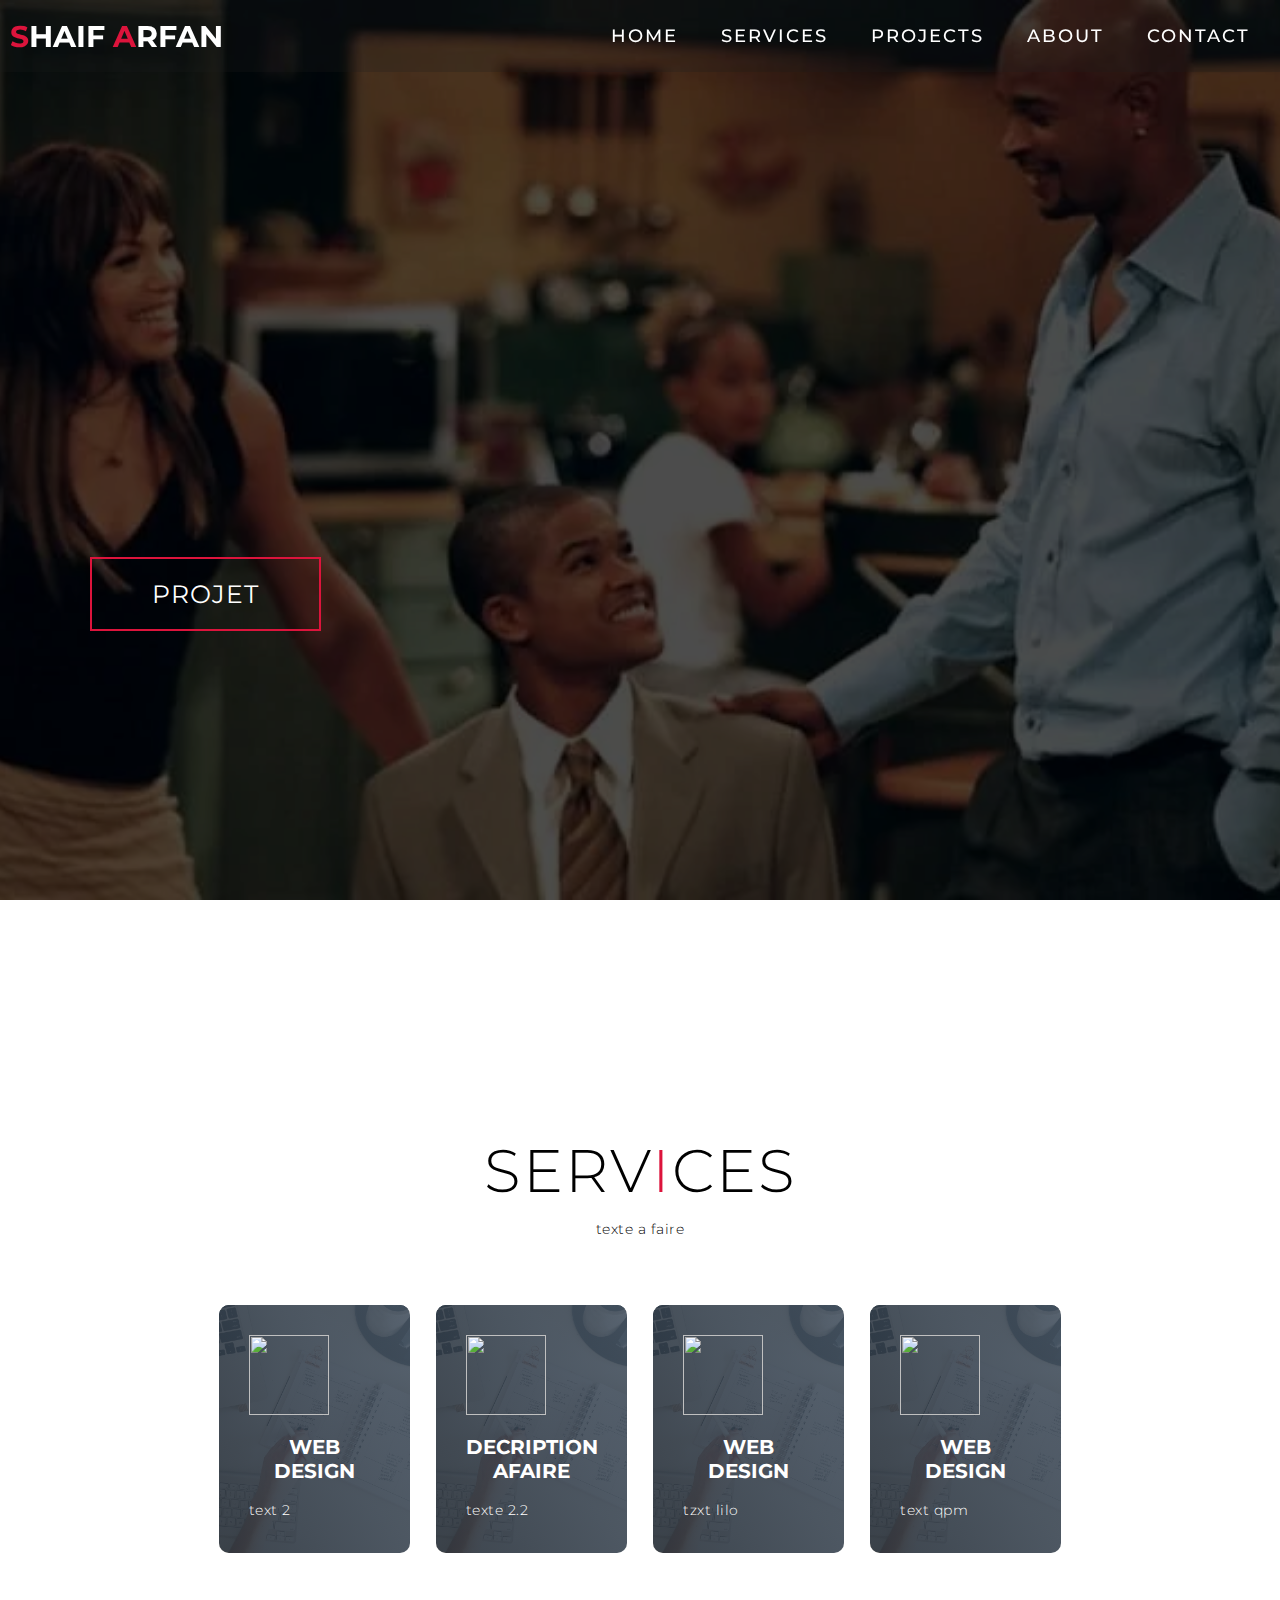
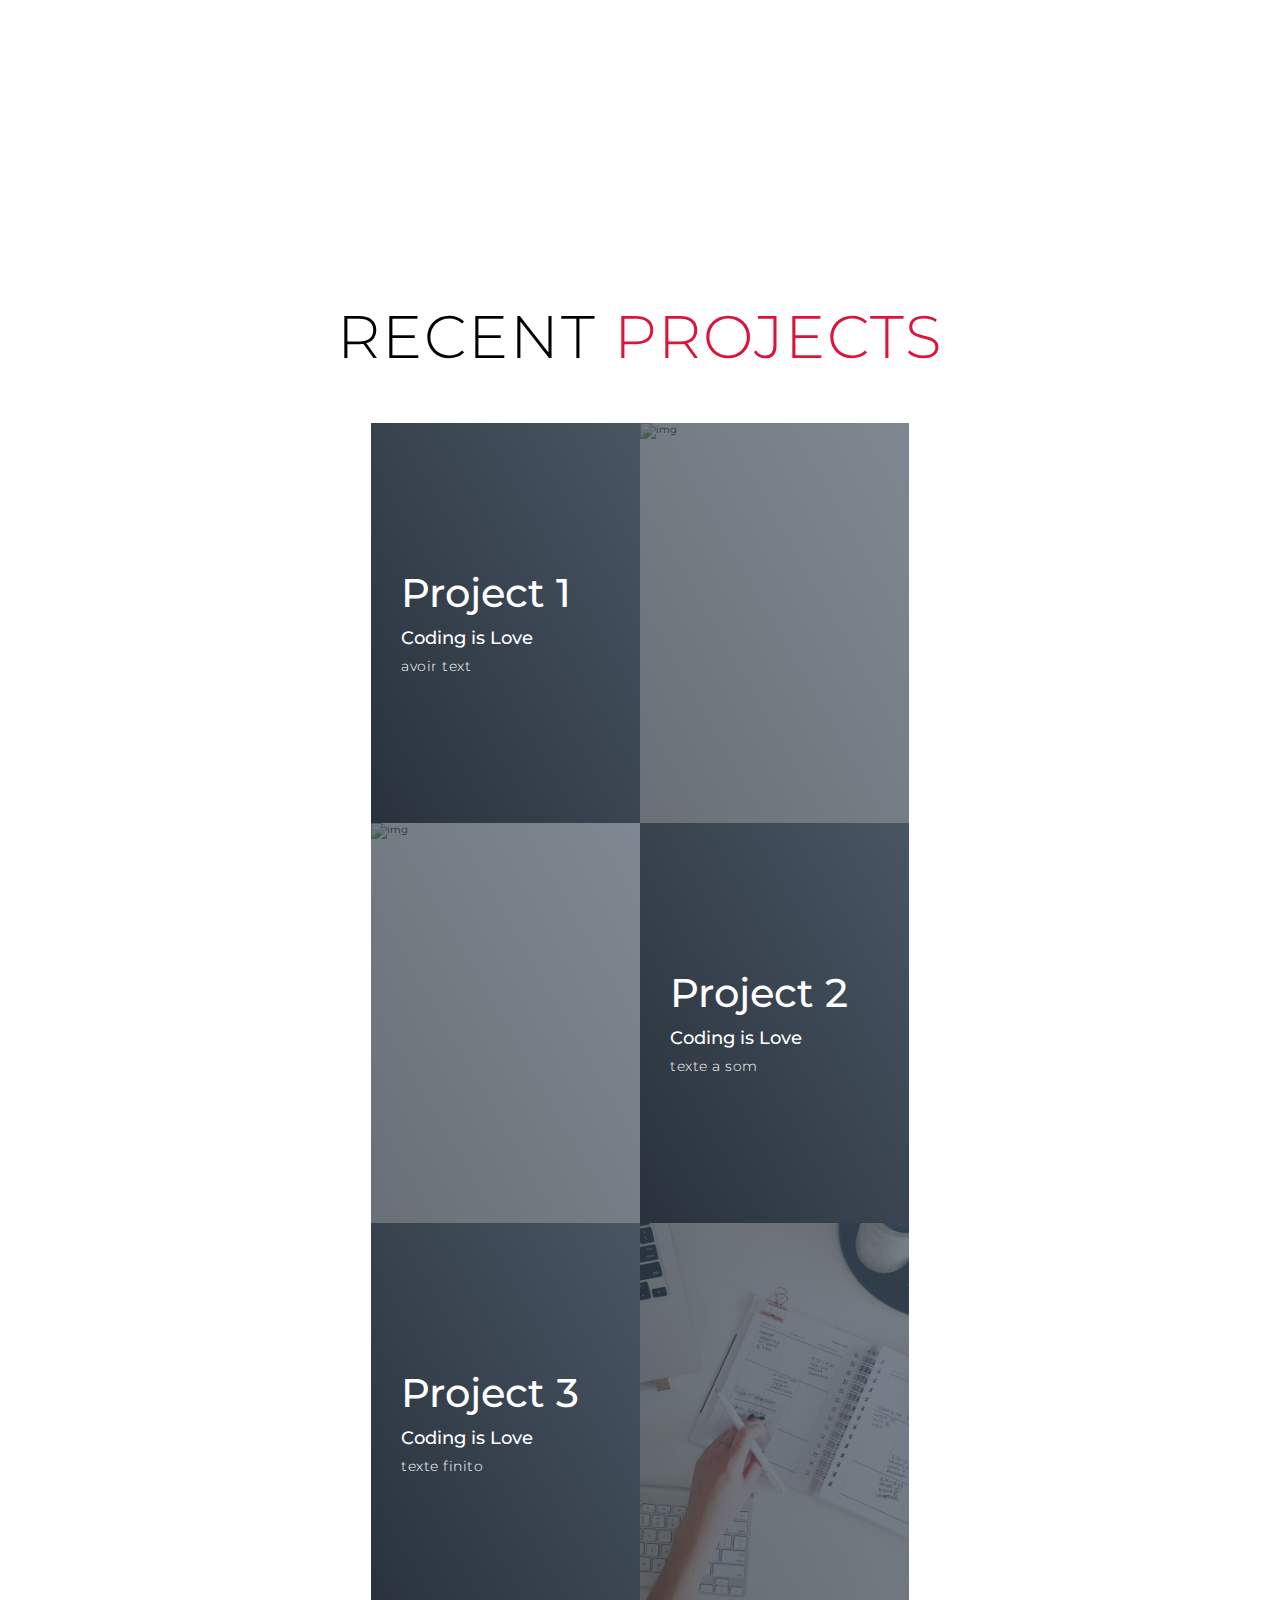
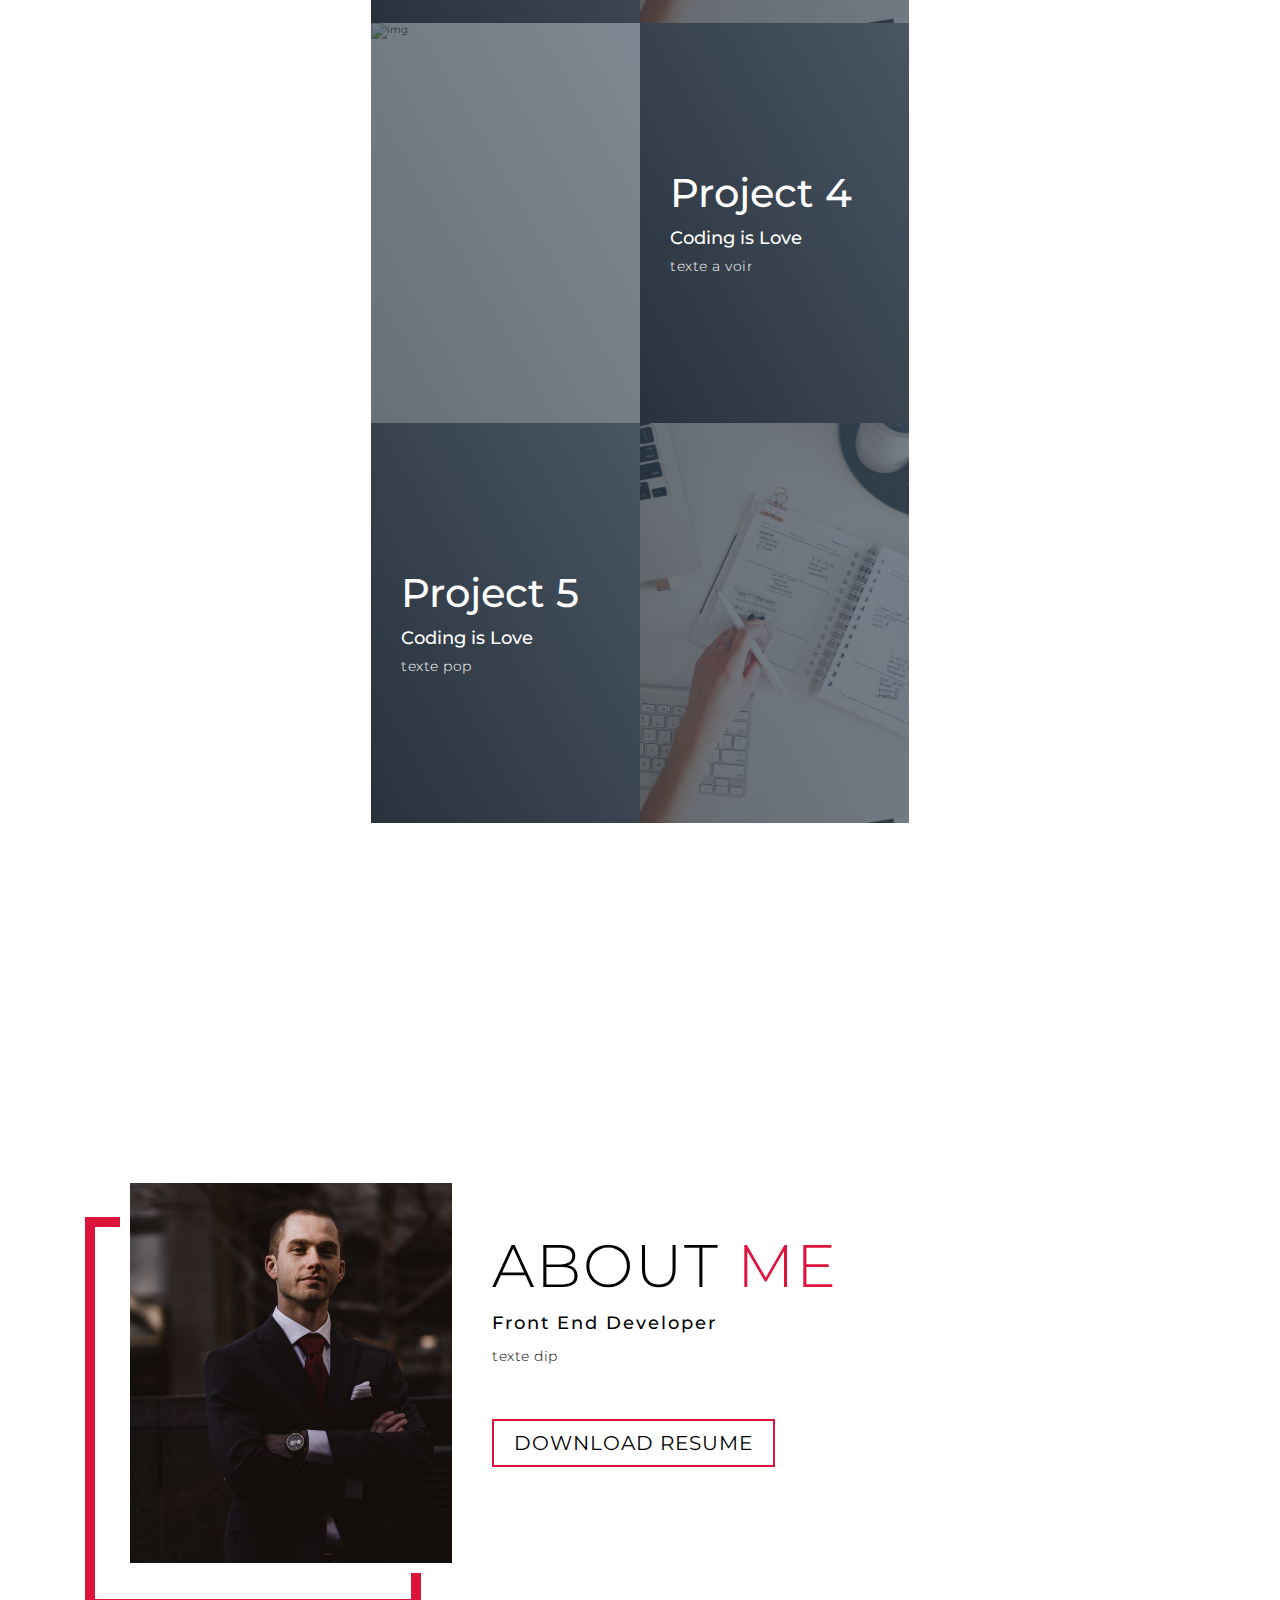
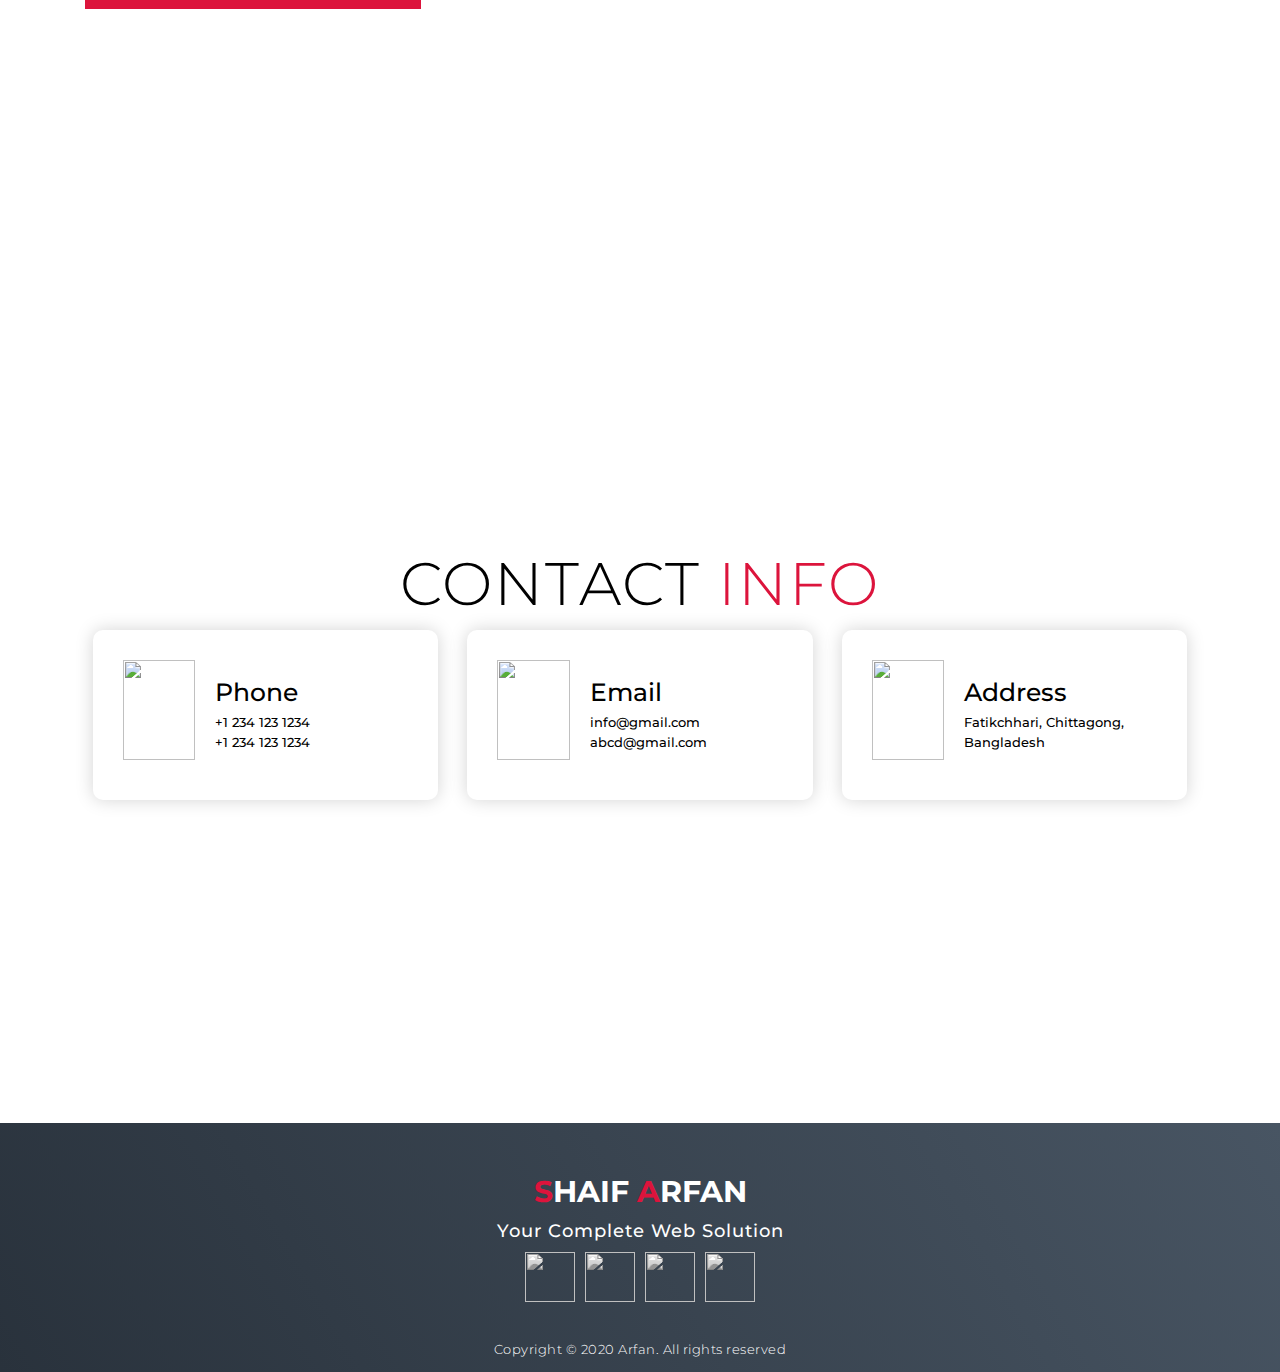
==== index.html @ dea1ff3c "Add files via upload" ====
<!DOCTYPE html>
<html lang="fr">

<head>
  <meta charset="UTF-8">
  <meta name="viewport" content="width=device-width, initial-scale=1.0">
  <link rel="stylesheet" href="style.css">
  <title>My Website</title>
</head>

<body>
  <!-- Header -->
  <section id="header">
    <div class="header container">
      <div class="nav-bar">
        <div class="brand">
          <a href="#hero">
            <h1><span>S</span>haif <span>A</span>rfan</h1>
          </a>
        </div>
        <div class="nav-list">
          <div class="hamburger">
            <div class="bar"></div>
          </div>
          <ul>
            <li><a href="#hero" data-after="Home">Home</a></li>
            <li><a href="#services" data-after="Service">Services</a></li>
            <li><a href="#projects" data-after="Projects">Projects</a></li>
            <li><a href="#about" data-after="About">About</a></li>
            <li><a href="#contact" data-after="Contact">Contact</a></li>
          </ul>
        </div>
      </div>
    </div>
  </section>
  <!-- End Header -->


  <!-- Hero Section  -->
  <section id="hero">
    <div class="hero container">
      <div>
        <h1>bonjour, <span></span></h1>
        <h1>cv <span></span></h1>
        <h1>portfolio <span></span></h1>
        <a href="#projects" type="button" class="cta">projet</a>
      </div>
    </div>
  </section>
  <!-- End Hero Section  -->

  <!-- Service Section -->
  <section id="services">
    <div class="services container">
      <div class="service-top">
        <h1 class="section-title">Serv<span>i</span>ces</h1>
        <p>texte a faire
        </p>
      </div>
      <div class="service-bottom">
        <div class="service-item">
          <div class="icon"><img src="img/diamant.jpg" /></div>
          <h2>Web Design</h2>
          <p>text 2</p>
        </div>
        <div class="service-item">
          <div class="icon"><img src="https://img.icons8.com/bubbles/100/000000/services.png" /></div>
          <h2>decription afaire</h2>
          <p>texte 2.2
          </p>
        </div>
        <div class="service-item">
          <div class="icon"><img src="https://img.icons8.com/bubbles/100/000000/services.png" /></div>
          <h2>Web Design</h2>
          <p>tzxt lilo</p>
        </div>
        <div class="service-item">
          <div class="icon"><img src="https://img.icons8.com/bubbles/100/000000/services.png" /></div>
          <h2>Web Design</h2>
          <p>text qpm</p>
        </div>
      </div>
    </div>
  </section>
  <!-- End Service Section -->

  <!-- Projects Section -->
  <section id="projects">
    <div class="projects container">
      <div class="projects-header">
        <h1 class="section-title">Recent <span>Projects</span></h1>
      </div>
      <div class="all-projects">
        <div class="project-item">
          <div class="project-info">
            <h1>Project 1</h1>
            <h2>Coding is Love</h2>
            <p>avoir text</p>
          </div>
          <div class="project-img">
            <img src="./img/ozumaki.jpg" alt="img">
          </div>
        </div>
        <div class="project-item">
          <div class="project-info">
            <h1>Project 2</h1>
            <h2>Coding is Love</h2>
            <p>texte a som</p>
          </div>
          <div class="project-img">
            <img src="img/diamant.jpg" alt="img">
          </div>
        </div>
        <div class="project-item">
          <div class="project-info">
            <h1>Project 3</h1>
            <h2>Coding is Love</h2>
            <p>texte finito</p>
          </div>
          <div class="project-img">
            <img src="./img/img-1.png" alt="img">
          </div>
        </div>
        <div class="project-item">
          <div class="project-info">
            <h1>Project 4</h1>
            <h2>Coding is Love</h2>
            <p>texte a voir</p>
          </div>
          <div class="project-img">
            <img src="img/mlp.jfif"alt="img">
          </div>
        </div>
        <div class="project-item">
          <div class="project-info">
            <h1>Project 5</h1>
            <h2>Coding is Love</h2>
            <p>texte pop</p>
          </div>
          <div class="project-img">
            <img src="./img/img-1.png" alt="img">
          </div>
        </div>
      </div>
    </div>
  </section>
  <!-- End Projects Section -->

  <!-- About Section -->
  <section id="about">
    <div class="about container">
      <div class="col-left">
        <div class="about-img">
          <img src="./img/img-2.png" alt="img">
        </div>
      </div>
      <div class="col-right">
        <h1 class="section-title">About <span>me</span></h1>
        <h2>Front End Developer</h2>
        <p>texte dip</p>
        <a href="#" class="cta">Download Resume</a>
      </div>
    </div>
  </section>
  <!-- End About Section -->

  <!-- Contact Section -->
  <section id="contact">
    <div class="contact container">
      <div>
        <h1 class="section-title">Contact <span>info</span></h1>
      </div>
      <div class="contact-items">
        <div class="contact-item">
          <div class="icon"><img src="https://img.icons8.com/bubbles/100/000000/phone.png" /></div>
          <div class="contact-info">
            <h1>Phone</h1>
            <h2>+1 234 123 1234</h2>
            <h2>+1 234 123 1234</h2>
          </div>
        </div>
        <div class="contact-item">
          <div class="icon"><img src="https://img.icons8.com/bubbles/100/000000/new-post.png" /></div>
          <div class="contact-info">
            <h1>Email</h1>
            <h2>info@gmail.com</h2>
            <h2>abcd@gmail.com</h2>
          </div>
        </div>
        <div class="contact-item">
          <div class="icon"><img src="https://img.icons8.com/bubbles/100/000000/map-marker.png" /></div>
          <div class="contact-info">
            <h1>Address</h1>
            <h2>Fatikchhari, Chittagong, Bangladesh</h2>
          </div>
        </div>
      </div>
    </div>
  </section>
  <!-- End Contact Section -->

  <!-- Footer -->
  <section id="footer">
    <div class="footer container">
      <div class="brand">
        <h1><span>S</span>haif <span>A</span>rfan</h1>
      </div>
      <h2>Your Complete Web Solution</h2>
      <div class="social-icon">
        <div class="social-item">
          <a href="#"><img src="https://img.icons8.com/bubbles/100/000000/facebook-new.png" /></a>
        </div>
        <div class="social-item">
          <a href="#"><img src="https://img.icons8.com/bubbles/100/000000/instagram-new.png" /></a>
        </div>
        <div class="social-item">
          <a href="#"><img src="https://img.icons8.com/bubbles/100/000000/twitter.png" /></a>
        </div>
        <div class="social-item">
          <a href="#"><img src="https://img.icons8.com/bubbles/100/000000/behance.png" /></a>
        </div>
      </div>
      <p>Copyright © 2020 Arfan. All rights reserved</p>
    </div>
  </section>
  <!-- End Footer -->
  <script src="./app.js"></script>
</body>

</html>
---- style.css ----
@import 'https://fonts.googleapis.com/css?family=Montserrat:300, 400, 700&display=swap';
* {
	padding: 0;
	margin: 0;
	box-sizing: border-box;
}
html {
	font-size: 10px;
	font-family: 'Montserrat', sans-serif;
	scroll-behavior: smooth;
}
a {
	text-decoration: none;
}
.container {
	min-height: 100vh;
	width: 100%;
	display: flex;
	align-items: center;
	justify-content: center;
}
img {
	height: 100%;
	width: 100%;
	object-fit: cover;
}
p {
	color: black;
	font-size: 1.4rem;
	margin-top: 5px;
	line-height: 2.5rem;
	font-weight: 300;
	letter-spacing: 0.05rem;
}
.section-title {
	font-size: 4rem;
	font-weight: 300;
	color: black;
	margin-bottom: 10px;
	text-transform: uppercase;
	letter-spacing: 0.2rem;
	text-align: center;
}
.section-title span {
	color: crimson;
}

.cta {
	display: inline-block;
	padding: 10px 30px;
	color: white;
	background-color: transparent;
	border: 2px solid crimson;
	font-size: 2rem;
	text-transform: uppercase;
	letter-spacing: 0.1rem;
	margin-top: 30px;
	transition: 0.3s ease;
	transition-property: background-color, color;
}
.cta:hover {
	color: white;
	background-color: crimson;
}
.brand h1 {
	font-size: 3rem;
	text-transform: uppercase;
	color: white;
}
.brand h1 span {
	color: crimson;
}

/* Header section */
#header {
	position: fixed;
	z-index: 1000;
	left: 0;
	top: 0;
	width: 100vw;
	height: auto;
}
#header .header {
	min-height: 8vh;
	background-color: rgba(31, 30, 30, 0.24);
	transition: 0.3s ease background-color;
}
#header .nav-bar {
	display: flex;
	align-items: center;
	justify-content: space-between;
	width: 100%;
	height: 100%;
	max-width: 1300px;
	padding: 0 10px;
}
#header .nav-list ul {
	list-style: none;
	position: absolute;
	background-color: rgb(31, 30, 30);
	width: 100vw;
	height: 100vh;
	left: 100%;
	top: 0;
	display: flex;
	flex-direction: column;
	justify-content: center;
	align-items: center;
	z-index: 1;
	overflow-x: hidden;
	transition: 0.5s ease left;
}
#header .nav-list ul.active {
	left: 0%;
}
#header .nav-list ul a {
	font-size: 2.5rem;
	font-weight: 500;
	letter-spacing: 0.2rem;
	text-decoration: none;
	color: white;
	text-transform: uppercase;
	padding: 20px;
	display: block;
}
#header .nav-list ul a::after {
	content: attr(data-after);
	position: absolute;
	top: 50%;
	left: 50%;
	transform: translate(-50%, -50%) scale(0);
	color: rgba(240, 248, 255, 0.021);
	font-size: 13rem;
	letter-spacing: 50px;
	z-index: -1;
	transition: 0.3s ease letter-spacing;
}
#header .nav-list ul li:hover a::after {
	transform: translate(-50%, -50%) scale(1);
	letter-spacing: initial;
}
#header .nav-list ul li:hover a {
	color: crimson;
}
#header .hamburger {
	height: 60px;
	width: 60px;
	display: inline-block;
	border: 3px solid white;
	border-radius: 50%;
	position: relative;
	display: flex;
	align-items: center;
	justify-content: center;
	z-index: 100;
	cursor: pointer;
	transform: scale(0.8);
	margin-right: 20px;
}
#header .hamburger:after {
	position: absolute;
	content: '';
	height: 100%;
	width: 100%;
	border-radius: 50%;
	border: 3px solid white;
	animation: hamburger_puls 1s ease infinite;
}
#header .hamburger .bar {
	height: 2px;
	width: 30px;
	position: relative;
	background-color: white;
	z-index: -1;
}
#header .hamburger .bar::after,
#header .hamburger .bar::before {
	content: '';
	position: absolute;
	height: 100%;
	width: 100%;
	left: 0;
	background-color: white;
	transition: 0.3s ease;
	transition-property: top, bottom;
}
#header .hamburger .bar::after {
	top: 8px;
}
#header .hamburger .bar::before {
	bottom: 8px;
}
#header .hamburger.active .bar::before {
	bottom: 0;
}
#header .hamburger.active .bar::after {
	top: 0;
}
/* End Header section */

/* Hero Section */
#hero {
	background-image: url(./img/Collage-sans-titre-33-min-4.webp);
	background-size: cover;
	background-position: top center;
	position: relative;
	z-index: 1;
}
#hero::after {
	content: '';
	position: absolute;
	left: 0;
	top: 0;
	height: 100%;
	width: 100%;
	background-color: black;
	opacity: 0.7;
	z-index: -1;
}
#hero .hero {
	max-width: 1200px;
	margin: 0 auto;
	padding: 0 50px;
	justify-content: flex-start;
}
#hero h1 {
	display: block;
	width: fit-content;
	font-size: 4rem;
	position: relative;
	color: transparent;
	animation: text_reveal 0.5s ease forwards;
	animation-delay: 1s;
}
#hero h1:nth-child(1) {
	animation-delay: 1s;
}
#hero h1:nth-child(2) {
	animation-delay: 2s;
}
#hero h1:nth-child(3) {
	animation: text_reveal_name 0.5s ease forwards;
	animation-delay: 3s;
}
#hero h1 span {
	position: absolute;
	top: 0;
	left: 0;
	height: 100%;
	width: 0;
	background-color: crimson;
	animation: text_reveal_box 1s ease;
	animation-delay: 0.5s;
}
#hero h1:nth-child(1) span {
	animation-delay: 0.5s;
}
#hero h1:nth-child(2) span {
	animation-delay: 1.5s;
}
#hero h1:nth-child(3) span {
	animation-delay: 2.5s;
}

/* End Hero Section */

/* Services Section */
#services .services {
	flex-direction: column;
	text-align: center;
	max-width: 1500px;
	margin: 0 auto;
	padding: 100px 0;
}
#services .service-top {
	max-width: 500px;
	margin: 0 auto;
}
#services .service-bottom {
	display: flex;
	align-items: center;
	justify-content: center;
	flex-wrap: wrap;
	margin-top: 50px;
}
#services .service-item {
	flex-basis: 80%;
	display: flex;
	align-items: flex-start;
	justify-content: center;
	flex-direction: column;
	padding: 30px;
	border-radius: 10px;
	background-image: url(./img/img-1.png);
	background-size: cover;
	margin: 10px 5%;
	position: relative;
	z-index: 1;
	overflow: hidden;
}
#services .service-item::after {
	content: '';
	position: absolute;
	left: 0;
	top: 0;
	height: 100%;
	width: 100%;
	background-image: linear-gradient(60deg, #29323c 0%, #485563 100%);
	opacity: 0.9;
	z-index: -1;
}
#services .service-bottom .icon {
	height: 80px;
	width: 80px;
	margin-bottom: 20px;
}
#services .service-item h2 {
	font-size: 2rem;
	color: white;
	margin-bottom: 10px;
	text-transform: uppercase;
}
#services .service-item p {
	color: white;
	text-align: left;
}
/* End Services Section */

/* Projects section */
#projects .projects {
	flex-direction: column;
	max-width: 1200px;
	margin: 0 auto;
	padding: 100px 0;
}
#projects .projects-header h1 {
	margin-bottom: 50px;
}
#projects .all-projects {
	display: flex;
	align-items: center;
	justify-content: center;
	flex-direction: column;
}
#projects .project-item {
	display: flex;
	align-items: center;
	justify-content: center;
	flex-direction: column;
	width: 80%;
	margin: 20px auto;
	overflow: hidden;
	border-radius: 10px;
}
#projects .project-info {
	padding: 30px;
	flex-basis: 50%;
	height: 100%;
	display: flex;
	align-items: flex-start;
	justify-content: center;
	flex-direction: column;
	background-image: linear-gradient(60deg, #29323c 0%, #485563 100%);
	color: white;
}
#projects .project-info h1 {
	font-size: 4rem;
	font-weight: 500;
}
#projects .project-info h2 {
	font-size: 1.8rem;
	font-weight: 500;
	margin-top: 10px;
}
#projects .project-info p {
	color: white;
}
#projects .project-img {
	flex-basis: 50%;
	height: 300px;
	overflow: hidden;
	position: relative;
}
#projects .project-img:after {
	content: '';
	position: absolute;
	left: 0;
	top: 0;
	height: 100%;
	width: 100%;
	background-image: linear-gradient(60deg, #29323c 0%, #485563 100%);
	opacity: 0.7;
}
#projects .project-img img {
	transition: 0.3s ease transform;
}
#projects .project-item:hover .project-img img {
	transform: scale(1.1);
}
/* End Projects section */

/* About Section */
#about .about {
	flex-direction: column-reverse;
	text-align: center;
	max-width: 1200px;
	margin: 0 auto;
	padding: 100px 20px;
}
#about .col-left {
	width: 250px;
	height: 360px;
}
#about .col-right {
	width: 100%;
}
#about .col-right h2 {
	font-size: 1.8rem;
	font-weight: 500;
	letter-spacing: 0.2rem;
	margin-bottom: 10px;
}
#about .col-right p {
	margin-bottom: 20px;
}
#about .col-right .cta {
	color: black;
	margin-bottom: 50px;
	padding: 10px 20px;
	font-size: 2rem;
}
#about .col-left .about-img {
	height: 100%;
	width: 100%;
	position: relative;
	border: 10px solid white;
}
#about .col-left .about-img::after {
	content: '';
	position: absolute;
	left: -33px;
	top: 19px;
	height: 98%;
	width: 98%;
	border: 7px solid crimson;
	z-index: -1;
}
/* End About Section */

/* contact Section */
#contact .contact {
	flex-direction: column;
	max-width: 1200px;
	margin: 0 auto;
	width: 90%;
}
#contact .contact-items {
	/* max-width: 400px; */
	width: 100%;
}
#contact .contact-item {
	width: 80%;
	padding: 20px;
	text-align: center;
	border-radius: 10px;
	padding: 30px;
	margin: 30px;
	display: flex;
	justify-content: center;
	align-items: center;
	flex-direction: column;
	box-shadow: 0px 0px 18px 0 #0000002c;
	transition: 0.3s ease box-shadow;
}
#contact .contact-item:hover {
	box-shadow: 0px 0px 5px 0 #0000002c;
}
#contact .icon {
	width: 70px;
	margin: 0 auto;
	margin-bottom: 10px;
}
#contact .contact-info h1 {
	font-size: 2.5rem;
	font-weight: 500;
	margin-bottom: 5px;
}
#contact .contact-info h2 {
	font-size: 1.3rem;
	line-height: 2rem;
	font-weight: 500;
}
/*End contact Section */

/* Footer */
#footer {
	background-image: linear-gradient(60deg, #29323c 0%, #485563 100%);
}
#footer .footer {
	min-height: 200px;
	flex-direction: column;
	padding-top: 50px;
	padding-bottom: 10px;
}
#footer h2 {
	color: white;
	font-weight: 500;
	font-size: 1.8rem;
	letter-spacing: 0.1rem;
	margin-top: 10px;
	margin-bottom: 10px;
}
#footer .social-icon {
	display: flex;
	margin-bottom: 30px;
}
#footer .social-item {
	height: 50px;
	width: 50px;
	margin: 0 5px;
}
#footer .social-item img {
	filter: grayscale(1);
	transition: 0.3s ease filter;
}
#footer .social-item:hover img {
	filter: grayscale(0);
}
#footer p {
	color: white;
	font-size: 1.3rem;
}
/* End Footer */

/* Keyframes */
@keyframes hamburger_puls {
	0% {
		opacity: 1;
		transform: scale(1);
	}
	100% {
		opacity: 0;
		transform: scale(1.4);
	}
}
@keyframes text_reveal_box {
	50% {
		width: 100%;
		left: 0;
	}
	100% {
		width: 0;
		left: 100%;
	}
}
@keyframes text_reveal {
	100% {
		color: white;
	}
}
@keyframes text_reveal_name {
	100% {
		color: crimson;
		font-weight: 500;
	}
}
/* End Keyframes */

/* Media Query For Tablet */
@media only screen and (min-width: 768px) {
	.cta {
		font-size: 2.5rem;
		padding: 20px 60px;
	}
	h1.section-title {
		font-size: 6rem;
	}

	/* Hero */
	#hero h1 {
		font-size: 7rem;
	}
	/* End Hero */

	/* Services Section */
	#services .service-bottom .service-item {
		flex-basis: 45%;
		margin: 2.5%;
	}
	/* End Services Section */

	/* Project */
	#projects .project-item {
		flex-direction: row;
	}
	#projects .project-item:nth-child(even) {
		flex-direction: row-reverse;
	}
	#projects .project-item {
		height: 400px;
		margin: 0;
		width: 100%;
		border-radius: 0;
	}
	#projects .all-projects .project-info {
		height: 100%;
	}
	#projects .all-projects .project-img {
		height: 100%;
	}
	/* End Project */

	/* About */
	#about .about {
		flex-direction: row;
	}
	#about .col-left {
		width: 600px;
		height: 400px;
		padding-left: 60px;
	}
	#about .about .col-left .about-img::after {
		left: -45px;
		top: 34px;
		height: 98%;
		width: 98%;
		border: 10px solid crimson;
	}
	#about .col-right {
		text-align: left;
		padding: 30px;
	}
	#about .col-right h1 {
		text-align: left;
	}
	/* End About */

	/* contact  */
	#contact .contact {
		flex-direction: column;
		padding: 100px 0;
		align-items: center;
		justify-content: center;
		min-width: 20vh;
	}
	#contact .contact-items {
		width: 100%;
		display: flex;
		flex-direction: row;
		justify-content: space-evenly;
		margin: 0;
	}
	#contact .contact-item {
		width: 30%;
		margin: 0;
		flex-direction: row;
	}
	#contact .contact-item .icon {
		height: 100px;
		width: 100px;
	}
	#contact .contact-item .icon img {
		object-fit: contain;
	}
	#contact .contact-item .contact-info {
		width: 100%;
		text-align: left;
		padding-left: 20px;
	}
	/* End contact  */
}
/* End Media Query For Tablet */

/* Media Query For Desktop */
@media only screen and (min-width: 1200px) {
	/* header */
	#header .hamburger {
		display: none;
	}
	#header .nav-list ul {
		position: initial;
		display: block;
		height: auto;
		width: fit-content;
		background-color: transparent;
	}
	#header .nav-list ul li {
		display: inline-block;
	}
	#header .nav-list ul li a {
		font-size: 1.8rem;
	}
	#header .nav-list ul a:after {
		display: none;
	}
	/* End header */

	#services .service-bottom .service-item {
		flex-basis: 22%;
		margin: 1.5%;
	}
}
/* End  Media Query For Desktop */
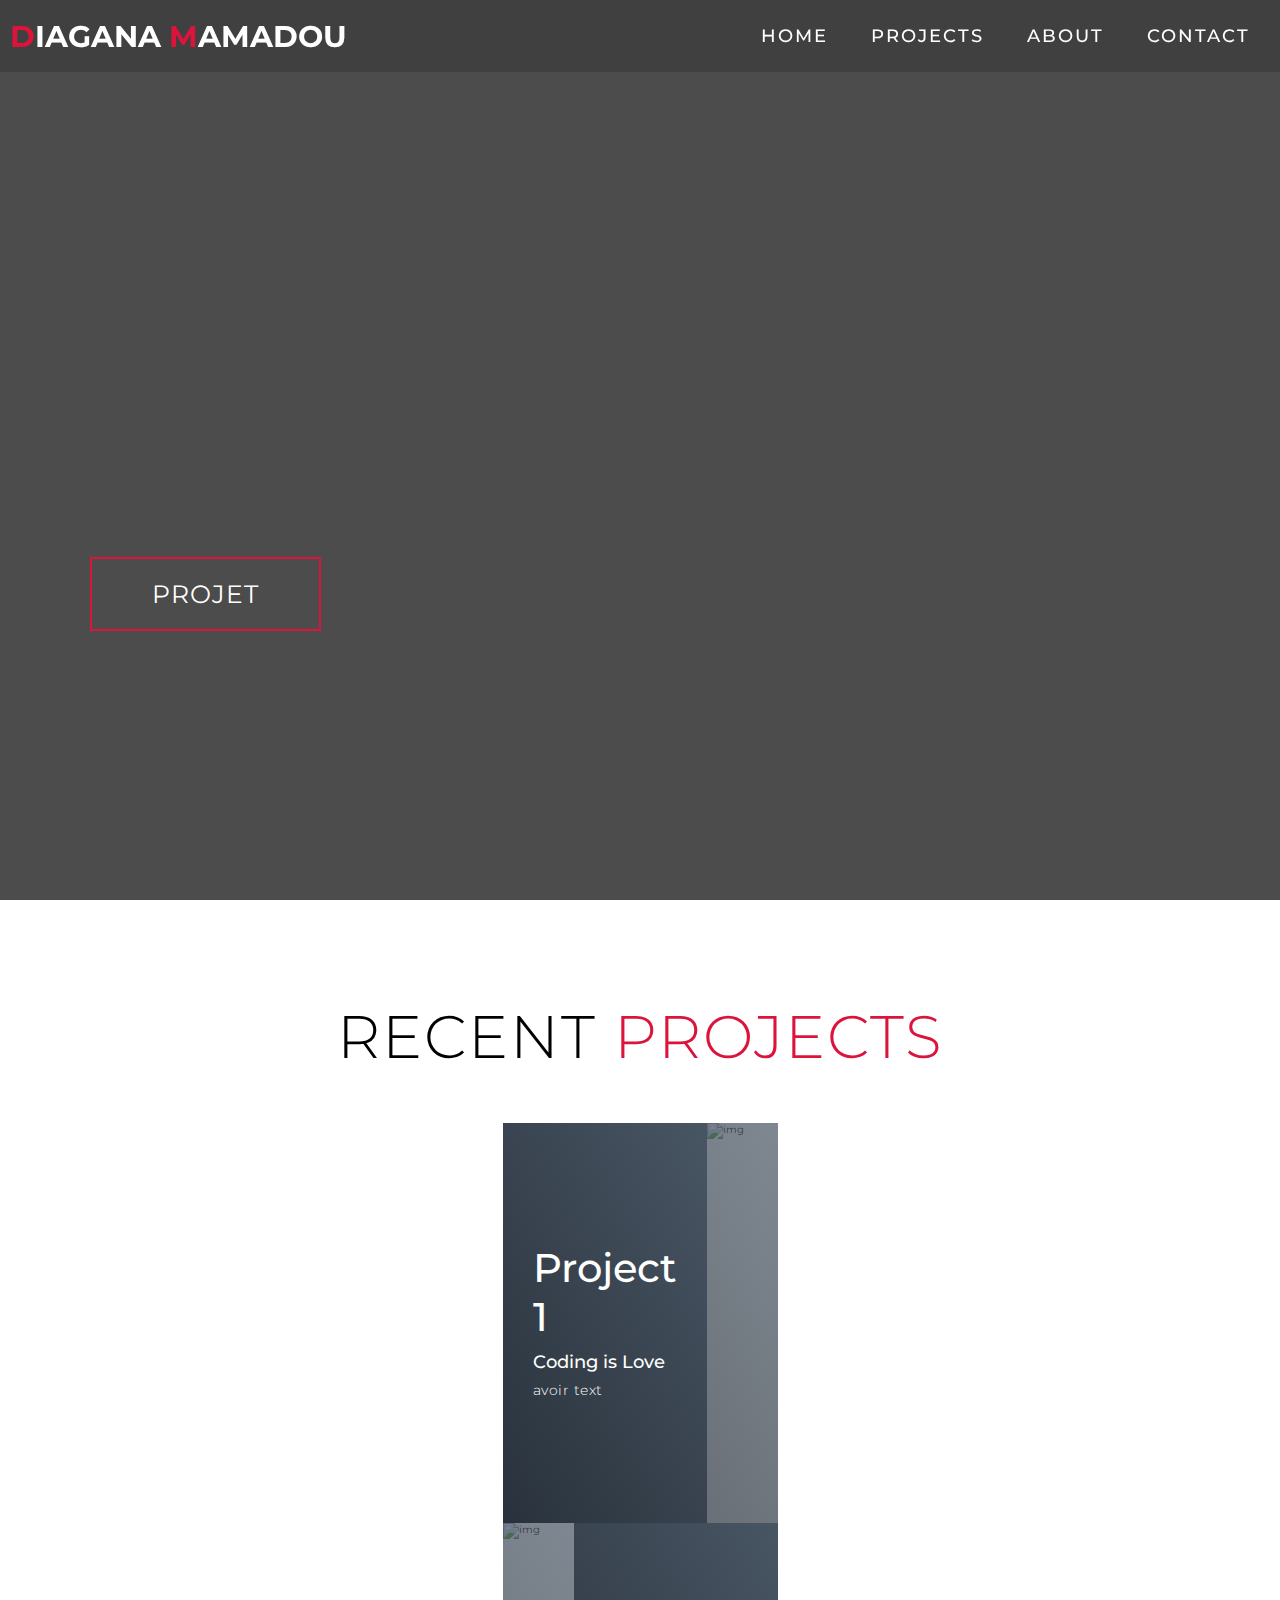
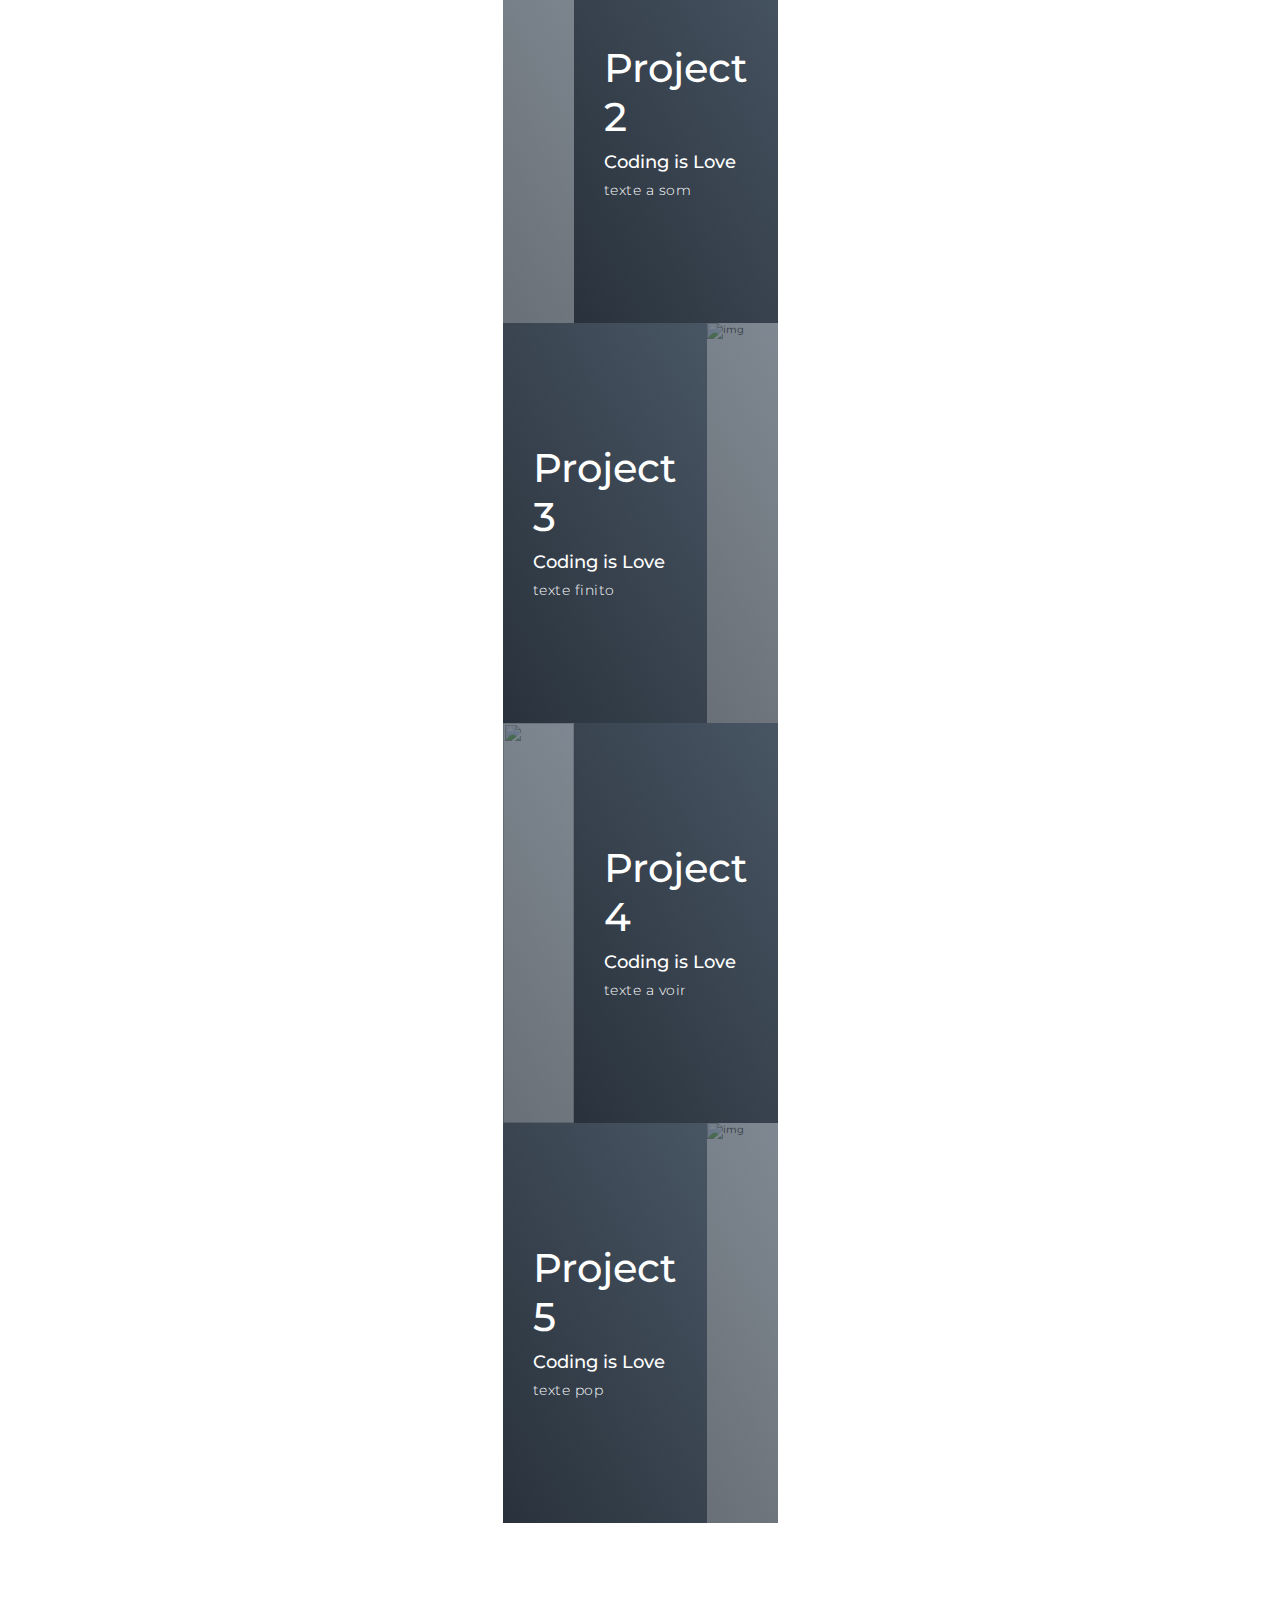
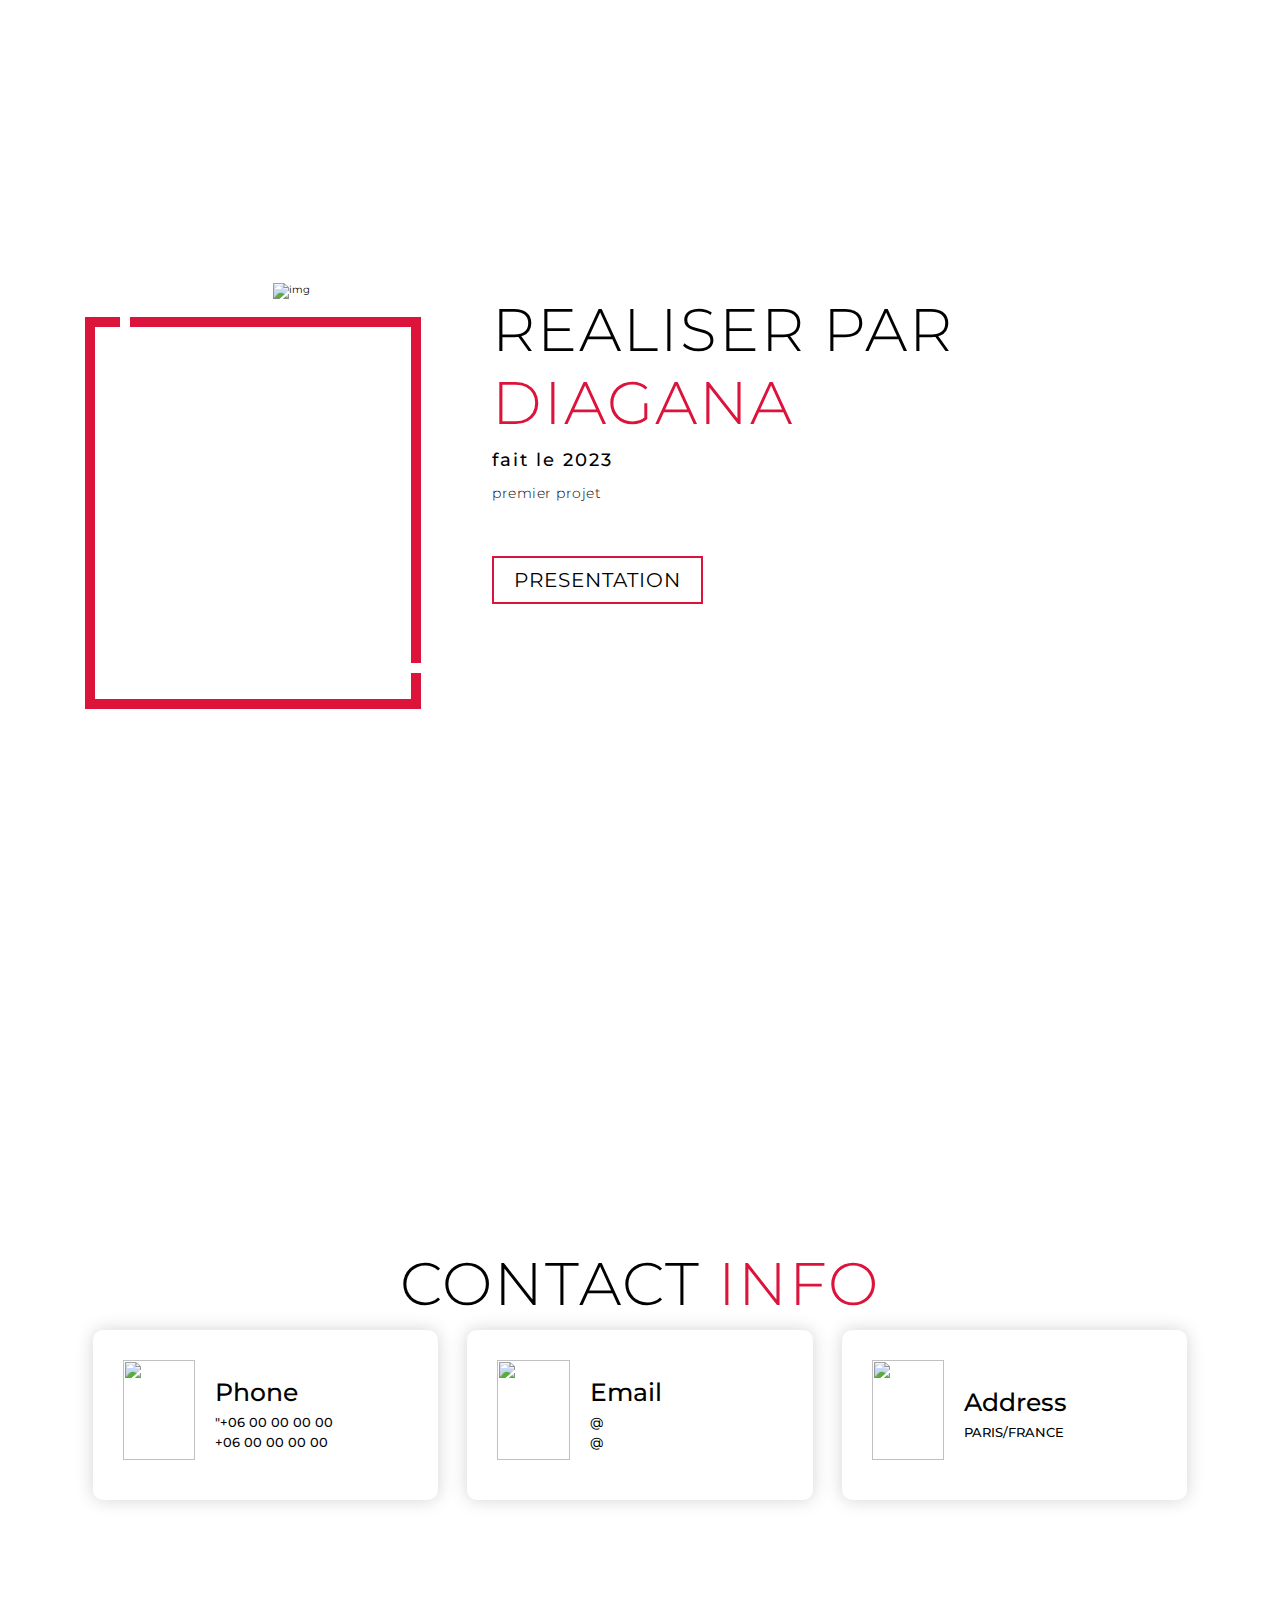
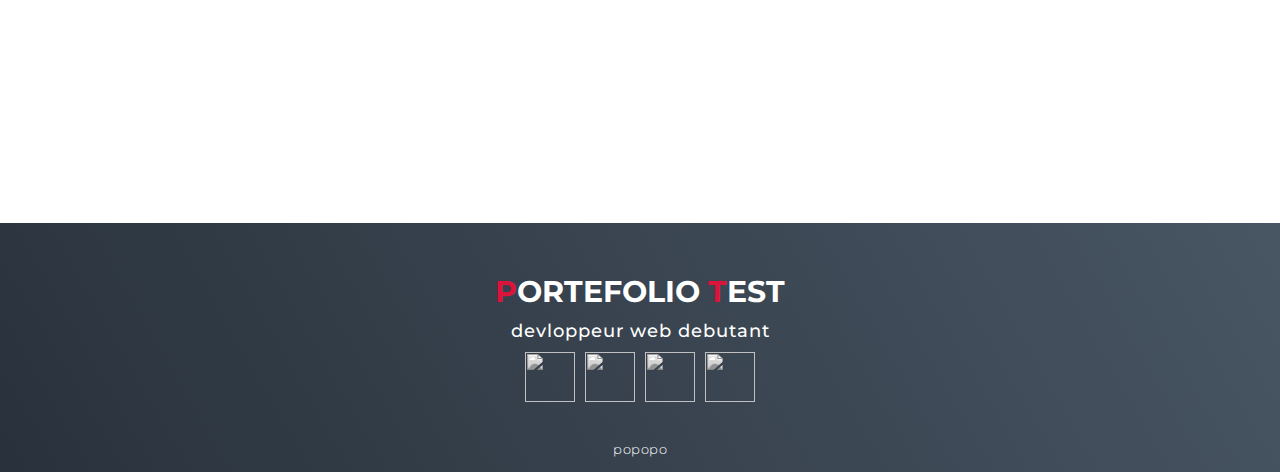
==== commit 1f5b232a: "Add files via upload" ====
--- a/index.html
+++ b/index.html
@@ -15,7 +15,7 @@
       <div class="nav-bar">
         <div class="brand">
           <a href="#hero">
-            <h1><span>S</span>haif <span>A</span>rfan</h1>
+            <h1><span>D</span>iagana <span>M</span>amadou</h1>
           </a>
         </div>
         <div class="nav-list">
@@ -24,7 +24,6 @@
           </div>
           <ul>
             <li><a href="#hero" data-after="Home">Home</a></li>
-            <li><a href="#services" data-after="Service">Services</a></li>
             <li><a href="#projects" data-after="Projects">Projects</a></li>
             <li><a href="#about" data-after="About">About</a></li>
             <li><a href="#contact" data-after="Contact">Contact</a></li>
@@ -40,49 +39,15 @@
   <section id="hero">
     <div class="hero container">
       <div>
-        <h1>bonjour, <span></span></h1>
-        <h1>cv <span></span></h1>
-        <h1>portfolio <span></span></h1>
+        <h1>Bonjour, <span></span></h1>
+        <h1>Diagana Mamadou <span></span></h1>
+        <h1>Dév Junior <span></span></h1>
         <a href="#projects" type="button" class="cta">projet</a>
       </div>
     </div>
   </section>
   <!-- End Hero Section  -->
 
-  <!-- Service Section -->
-  <section id="services">
-    <div class="services container">
-      <div class="service-top">
-        <h1 class="section-title">Serv<span>i</span>ces</h1>
-        <p>texte a faire
-        </p>
-      </div>
-      <div class="service-bottom">
-        <div class="service-item">
-          <div class="icon"><img src="img/diamant.jpg" /></div>
-          <h2>Web Design</h2>
-          <p>text 2</p>
-        </div>
-        <div class="service-item">
-          <div class="icon"><img src="https://img.icons8.com/bubbles/100/000000/services.png" /></div>
-          <h2>decription afaire</h2>
-          <p>texte 2.2
-          </p>
-        </div>
-        <div class="service-item">
-          <div class="icon"><img src="https://img.icons8.com/bubbles/100/000000/services.png" /></div>
-          <h2>Web Design</h2>
-          <p>tzxt lilo</p>
-        </div>
-        <div class="service-item">
-          <div class="icon"><img src="https://img.icons8.com/bubbles/100/000000/services.png" /></div>
-          <h2>Web Design</h2>
-          <p>text qpm</p>
-        </div>
-      </div>
-    </div>
-  </section>
-  <!-- End Service Section -->
 
   <!-- Projects Section -->
   <section id="projects">
@@ -98,7 +63,7 @@
             <p>avoir text</p>
           </div>
           <div class="project-img">
-            <img src="./img/ozumaki.jpg" alt="img">
+            <img src="img/FR Blog Image (2).png" alt="img">
           </div>
         </div>
         <div class="project-item">
@@ -108,7 +73,7 @@
             <p>texte a som</p>
           </div>
           <div class="project-img">
-            <img src="img/diamant.jpg" alt="img">
+            <img src="img/chef-de-projet-web.jpg" alt="img">
           </div>
         </div>
         <div class="project-item">
@@ -118,7 +83,7 @@
             <p>texte finito</p>
           </div>
           <div class="project-img">
-            <img src="./img/img-1.png" alt="img">
+            <img src="img/monde.jpg" alt="img">
           </div>
         </div>
         <div class="project-item">
@@ -128,7 +93,7 @@
             <p>texte a voir</p>
           </div>
           <div class="project-img">
-            <img src="img/mlp.jfif"alt="img">
+            <img src="img/pp.jpg"img">
           </div>
         </div>
         <div class="project-item">
@@ -138,7 +103,7 @@
             <p>texte pop</p>
           </div>
           <div class="project-img">
-            <img src="./img/img-1.png" alt="img">
+            <img src="img/pomme.png" alt="img">
           </div>
         </div>
       </div>
@@ -151,14 +116,14 @@
     <div class="about container">
       <div class="col-left">
         <div class="about-img">
-          <img src="./img/img-2.png" alt="img">
+          <img src="img/voyageur-devant-la-mer-de-nuages-oeuvres-dart.webp" alt="img">
         </div>
       </div>
       <div class="col-right">
-        <h1 class="section-title">About <span>me</span></h1>
-        <h2>Front End Developer</h2>
-        <p>texte dip</p>
-        <a href="#" class="cta">Download Resume</a>
+        <h1 class="section-title">realiser par <span>diagana</span></h1>
+        <h2>fait le 2023</h2>
+        <p>premier projet</p>
+        <a href="#" class="cta">presentation</a>
       </div>
     </div>
   </section>
@@ -175,23 +140,23 @@
           <div class="icon"><img src="https://img.icons8.com/bubbles/100/000000/phone.png" /></div>
           <div class="contact-info">
             <h1>Phone</h1>
-            <h2>+1 234 123 1234</h2>
-            <h2>+1 234 123 1234</h2>
+            <h2>"+06 00 00 00 00</h2>
+            <h2>+06 00 00 00 00</h2>
           </div>
         </div>
         <div class="contact-item">
           <div class="icon"><img src="https://img.icons8.com/bubbles/100/000000/new-post.png" /></div>
           <div class="contact-info">
             <h1>Email</h1>
-            <h2>info@gmail.com</h2>
-            <h2>abcd@gmail.com</h2>
+            <h2>@</h2>
+            <h2>@</h2>
           </div>
         </div>
         <div class="contact-item">
           <div class="icon"><img src="https://img.icons8.com/bubbles/100/000000/map-marker.png" /></div>
           <div class="contact-info">
             <h1>Address</h1>
-            <h2>Fatikchhari, Chittagong, Bangladesh</h2>
+            <h2>PARIS/FRANCE</h2>
           </div>
         </div>
       </div>
@@ -203,9 +168,9 @@
   <section id="footer">
     <div class="footer container">
       <div class="brand">
-        <h1><span>S</span>haif <span>A</span>rfan</h1>
+        <h1><span>p</span>ortefolio <span>t</span>est</h1>
       </div>
-      <h2>Your Complete Web Solution</h2>
+      <h2>devloppeur web debutant</h2>
       <div class="social-icon">
         <div class="social-item">
           <a href="#"><img src="https://img.icons8.com/bubbles/100/000000/facebook-new.png" /></a>
@@ -220,7 +185,7 @@
           <a href="#"><img src="https://img.icons8.com/bubbles/100/000000/behance.png" /></a>
         </div>
       </div>
-      <p>Copyright © 2020 Arfan. All rights reserved</p>
+      <p>popopo</p>
     </div>
   </section>
   <!-- End Footer -->
--- a/style.css
+++ b/style.css
@@ -200,7 +200,7 @@
 
 /* Hero Section */
 #hero {
-	background-image: url(./img/Collage-sans-titre-33-min-4.webp);
+	background-image: url(./img/vague.webp);
 	background-size: cover;
 	background-position: top center;
 	position: relative;
